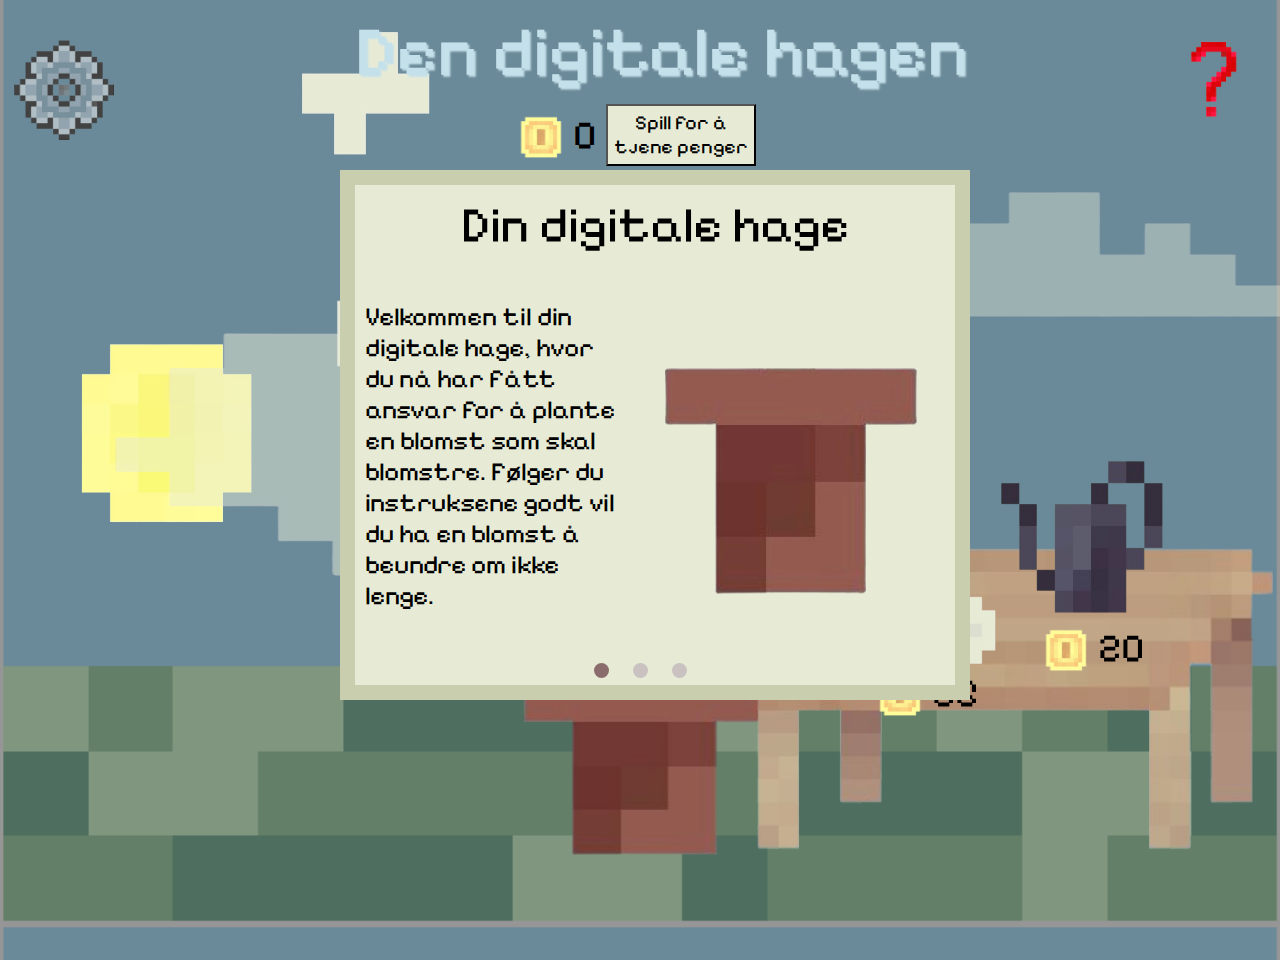
==== game.html @ eea5a21e "alle filer lagt til" ====
<!DOCTYPE html>
<html lang="en">

<head>
    <meta charset="UTF-8">
    <meta name="viewport" content="width=device-width, initial-scale=1.0">
    <title>Den digitale hagen </title>

    <link rel="stylesheet" href="game.css">
    <link rel="stylesheet" href="shared.css">

    <link rel="preconnect" href="https://fonts.googleapis.com">
    <link rel="preconnect" href="https://fonts.gstatic.com" crossorigin>
    <link href="https://fonts.googleapis.com/css2?family=Pixelify+Sans:wght@400..700&display=swap" rel="stylesheet">
</head>

<body>
    <section id="home">
        <div id="clouds">
            <img class="sky" id="sun" src="images/sun.png" alt="sun">
            <img class="sky" id="cloud1" src="images/cloud--6.png" alt="cloud">
            <img class="sky" id="cloud2" src="images/cloud-3.png" alt="cloud">
            <img class="sky" id="cloud3" src="images/cloud-4.png" alt="cloud">
            <img class="sky" id="cloud4" src="images/cloud-6.png" alt="cloud">
            <img class="sky" id="cloud5" src="images/bigger-cloud.png" alt="cloud">
            <img class="sky" id="cloud6" src="images/big-cloud.png" alt="cloud">


        </div>
        <h1>Den digitale hagen</h1>
        <div id="flowerpot">
            <img id="flower" src="images/empty-pot.png" alt="flower">
            <!-- <img id="flower" class="sad-flower" src="images/sad-center.png" alt=""> -->
        </div>
    </section>
    <section id="gameSettings">
        <img id="settings" src="images/cog-settings.png" alt="cog for settings">

        <div id="changeSet">
            <p id="exit">x</p>
            <h2>Spillinnstillinger</h2>
            <div id="musicControlls">
                <img id="music" src="images/music-medium.png" alt="speaker with music on">
                <input type="range" id="volume" min="0" max="100" step="1" value="50">
                <h3 id="volumeValue"></h3>
                <audio id="sound" src="audio/spring.mp3"></audio>
            </div>
            <!-- <img id="play" src="images/play.png" alt="play-button"> -->
            <a href="index.html"><button id="return">
                    <h3>Returner til forsiden</h3>
                </button></a>
        </div>
    </section>

    <div class="coins" id="yourCoins">
        <img id="coin" src="images/coin.png" alt="coin">
        <p id="saldo"></p>
        <button id="openGame">Spill for å tjene penger</button>
    </div>

    <img id="help" src="images/help.png" alt="questionmark button">
    <section id="howTo">
        <div id="welcome" class="slider">
            <h3>Din digitale hage</h3>
            <p> Velkommen til din digitale hage,
                hvor du nå har fått ansvar for å plante en blomst som skal blomstre.
                Følger du instruksene godt vil du ha en blomst å beundre om ikke lenge.
            </p>
            <img class="illustration" src="images/empty-pot-smaller.png" alt="empty pot">
        </div>
        <div id="sowSeed" class="slider">
            <h3>Så ditt frø</h3>
            <p> Spar opp penger så du har råd til et frø.
                Dette frøet sår du for å sette planten din i jord.
            </p>
            <img class="illustration" src="images/seed.png" alt="seed">
        </div>
        <div id="waterPlant" class="slider">
            <span id="exitAndPlay">x</span>
            <h3>Fortsett å gro</h3>
            <p> Spar opp enda mer penger for å kjøpe vann.
                For at planten din skal gro trenger den vann.
                Ikke bli bekymret om planten ser litt trist ut, den trenger nok bare litt mer vann.
            </p>
            <img class="illustration" src="images/watering-can.png" alt="watering-can">
        </div>
        <div id="navigation-button">
            <span class="dot active" onclick="changeSlide(0)"></span>
            <span class="dot" onclick="changeSlide(1)"></span>
            <span class="dot" onclick="changeSlide(2)"></span>
        </div>

    </section>

    <img id="table" src="images/table.png" alt="table">
    <img id="plate" src="images/plate.png" alt="plate">
    <img id="seed" src="images/seed.png" alt="seed">
    <img id="watering-can" src="images/watering-can.png" alt="waterig-can">
    <img id="pooring" class="watering-can-pooring" src="images/watering.png" alt="watering-can watering">

    <div class="coins" id="money-seed">
        <img id="coin" src="images/coin.png" alt="coin">
        <p id="priceS">25</p>
    </div>
    <div class="coins" id="money-water">
        <img id="coin" src="images/coin.png" alt="coin">
        <p id="priceW">20</p>
    </div>


    <div id="snakeGame">
        <div id="gameInstructions">
            <h3>Tjen penger!</h3>
            <p> Ved å hjelpe slyngplanten med å nå fram til området hvor solstrålen lyser
                tjener du penger som du kan bruke på planten din.
                Du bruker piltastene til å styre slyngplanten!
                Trykk på play knappen når du er klar.
                <br><br>
                Tips: Du kan ikke treffe veggene eller deg selv!
            </p>
            <div id="images">
                <img id="how" src="images/arrow-keys.png" alt="musetastene med piler">
                <img id="playGame" src="images/play.png" alt="play knapp">
            </div>
        </div>
        <div id="loss">
            <h3>GAME OVER</h3>
            <p>Det var leit, men det trenger ikke å være over helt enda.</p>
            <p id="newRound">Saml inn penger og spill på nytt</p>
            <p id="back">Saml inn penger og gå tilbake til planten din.</p>

        </div>
        <p id="exitGame">x</p>
        <div id="textGame">
            <h2>Klatreplanten</h2>
            <div id="points">
                <img id="coinGame" src="images/coin.png" alt="coin">
                <span id="score">0</span>
            </div>
        </div>
        <canvas id="gameCanvas" width="500" height="500"></canvas>

    </div>

    <h3 id="hurra">
        Hurra! Nå er blomsten din fantastisk!
        Du kan nå si deg fornøyd, eller fortsette å spille med klatreplanten for å se hvor mye penger du klarer å tjene.
    </h3>

    <script src="js/shared.js"></script>
    <script src="js/game.js"></script>
</body>

</html>
---- game.css ----
img {
    height: 100%;
    width: 100%;

}

body {
    margin: 0;
    background-image: url('images/background.png');
    background-size: cover;
    background-position: center;
    width: 100vw;
    height: 100vh;
    overflow: hidden;
    position: relative;
}

/* #play{
    width: 100px;
    height: 100px;

    position: absolute;
    top: calc(70% - 50px);
    left: calc(50% - 50px);
}

#play:hover{
    width: 105px;
    height: 105px;
    top: calc(70% - 52.5px);
    left: calc(50% - 52.5px);
    cursor: pointer;
} */


#flowerpot {
    height: 500px;
    width: 500px;
    position: fixed;
    top: calc(70% - 250px);
    left: (50% - 250px);
}

.sad-flower {
    height: 438px;
    width: 475px;
    position: fixed;
    top: calc(74% - 219px);
    left: calc(51% - 237.5px);
}

#home {
    display: flex;
    justify-content: center;
    position: relative;
}

.sky {
    width: 200px;
    height: 200px;
    position: absolute;

}

#sun {
    width: 310px;
    height: 300px;
    top: 480px;
    left: -180px;

}

#return {
    background-color: rgb(186, 193, 202);
    border-radius: 25px;

    position: relative;
    left: calc(50% - 111px);
    top: calc(90% - 34px);
    cursor: pointer;
}

#return:hover {
    width: 230px;
    height: 70px;
    left: calc(50% - 115px);
    top: calc(90% - 35px);
}


#return h3 {
    font-size: 20px;
}

#coin {
    width: 60px;
    height: 60px;

}

#saldo {
    font-size: 40px;
}

.coins {
    width: 254;
    height: 60px;

    display: flex;
    align-items: center;
}

#yourCoins {
    position: relative;
    left: calc(50% - 127px);
    top: calc(15% - 30px);
}

#money-seed {
    position: absolute;
    left: calc(72% - 50px);
    top: calc(77% - 30px);
    cursor: pointer;
}

#money-water {
    position: absolute;
    left: calc(85% - 50px);
    top: calc(72% - 30px);
    cursor: pointer;
}

#priceS {
    font-size: 40px;
    color: black;
}

#priceW {
    font-size: 40px;
    color: black;
}

#table {
    width: 600px;
    height: 600px;

    position: absolute;
    left: calc(80% - 300px);
    top: calc(73% - 300px);
}

#plate {
    width: 200px;
    height: 200px;

    position: absolute;
    left: calc(72% - 100px);
    top: calc(70% - 100px);
}

#seed {
    width: 100px;
    height: 100px;

    position: absolute;
    left: calc(72% - 50px);
    top: calc(68% - 50px);
}

#watering-can {
    width: 250px;
    height: 250px;

    position: absolute;
    left: calc(85% - 125px);
    top: calc(60% - 125px);
}

#pooring {
    display: none;
    width: 250px;
    height: 250px;

    position: absolute;
    left: calc(55% - 125px);
    top: calc(35% - 125px);
}

.watering-can-pooring {
    rotate: -45deg;
}

/* css til snake-spillet */

#openGame {
    font-size: 20px;
    width: 150px;
    padding: 5px;
    margin: 10px;

    background-color: #e7ebd6;
    cursor: pointer;
}

#snakeGame {
    width: 800px;
    height: 700px;
    background-color: rgb(101, 141, 101);

    position: absolute;
    left: calc(50% - 400px);
    top: calc(50% - 350px);
    display: none;
    flex-direction: row;
    flex-wrap: wrap;
    justify-content: center;

    box-shadow: 0 3px 10px rgb(0 0 0 / 0.2);

}

#snakeGame h2 {
    font-size: 50px;
    color: #e7ebd6;
    text-align: center;
    margin: 10px;

}

#gameInstructions {
    width: 500px;
    height: 500px;
    color: black;
    background-color: #e7ebd6;
    z-index: 1000;

    position: absolute;
    left: calc(50% - 250px);
    top: calc(58% - 250px);

    box-shadow: 0 3px 10px rgb(0 0 0 / 0.2);
}

#gameInstructions h3 {
    font-size: 35px;
    text-align: center;
    margin: 20px 0;
}

#gameInstructions p {
    font-size: 22px;
    padding: 0 20px;
    margin: 0;
}

#images {
    display: flex;
    align-items: center;
    justify-content: center;
}

#how {
    width: 200px;
    height: 200px;
}

#playGame {
    height: 100px;
    width: 100px;
    padding: 0 50px;
    cursor: pointer;
}

#playGame:hover {
    height: 105px;
    width: 105px;
    padding: 0 47.5px;
}

#loss {
    background-color: #b87272;
    color: #e7ebd6;
    width: 400px;
    height: 200px;
    height: fit-content;
    position: absolute;
    left: calc(50% - 200px);
    top: calc(50% - 166px);

    z-index: 1500;
    padding: 10px;

    display: none;
}

#loss h3 {
    font-size: 30px;
    text-align: center;
    margin: 0;
}

#loss p {
    font-size: 25px;
    text-align: center;
}

#newRound,
#back {
    padding: 5px;
    border: 2px solid #934a4a;
    border-radius: 15px;
    cursor: pointer;
}

#newRound:hover,
#back:hover {
    text-decoration: underline solid 2px #934a4a;
}


#exitGame {
    font-size: 70px;
    position: absolute;
    top: calc(-7% - 35px);
    left: calc(97% - 35px);
    color: #e7ebd6;
    cursor: pointer;
}

#exitGame:hover {
    font-size: 72px;

    position: absolute;
    top: calc(-7% - 37px);
    left: calc(97% - 35px);
    color: #e7ebd6;

}

canvas {
    display: none;
    border-style: 10px;
    margin-bottom: 40px;
    box-shadow: 0 3px 10px rgb(0 0 0 / 0.2);
}

#textGame {
    display: flex;
    align-items: center;
    flex-direction: column;
}

#points {
    height: 50px;
    margin: -5px;
    display: flex;
    flex-wrap: wrap;
    align-items: center;
    align-content: center;
}

#score {
    font-size: 30px;
}

#coinGame {
    width: 40px;
    height: 40px;
}

#howTo {
    width: 100%;
    height: 100%;
    position: relative;
}

#howTo #welcome,
#howTo #sowSeed,
#howTo #waterPlant {
    width: 600px;
    height: 500px;
    background-color: #e7ebd6;
    border: 15px solid #c9ceaf;

    position: absolute;
    top: calc(40% - 250px);
    left: calc(50% - 300px);

}

#howTo div:first-child {
    z-index: 1;
}

#howTo div:nth-child(2) {
    z-index: 1;
}

#howTo div:nth-child(3) {
    z-index: 1;
}

#navigation-button {
    text-align: center;
    position: relative;
    top: calc(68% - 9px);

    z-index: 1000;
}

.dot {
    cursor: pointer;
    height: 15px;
    width: 15px;
    margin: 0 10px;
    background-color: #cac1c1;
    border-radius: 50%;
    display: inline-block;
    transition: 1s;
}

.active,
.dot:hover {
    background-color: #8b6c6c;
    transition: 1s;
}

.slider {
    opacity: 0;
    transition: opacity 0.3s;
}

.slider:first-child {
    opacity: 1;
}

#welcome {
    display: grid;
    grid-template-columns: 1fr 1fr;
    grid-template-rows: 80px 1fr 80px;
    align-items: center;
}


#sowSeed {
    display: grid;
    grid-template-columns: 1fr 1fr;
    grid-template-rows: 80px 1fr 80px;
    align-items: center;

}

#waterPlant {
    display: grid;
    grid-template-columns: 1fr 1fr;
    grid-template-rows: 80px 1fr 80px;
    align-items: center;

}

#exitAndPlay {
    font-size: 70px;
    position: absolute;
    top: calc(4% - 41.5px);
    left: calc(95% - 20.5px);
    color: #23241e;
    cursor: pointer;
    margin: 0px;
}


#howTo h3 {
    font-size: 50px;
    text-align: center;
    grid-row: 1/2;
    grid-column: 1/3;
}

#howTo p {
    font-size: 26px;
    padding: 10px;
}

.illustration {
    width: 330px;
    height: 330px;
    z-index: 1;

}

#hurra{
    margin: 120px;
    padding: 10px;
    font-size: 40px;
    text-align: center;
    z-index: 1;
    display: none;
    position: relative;
    background-color: #d6e3ebbd;
}
---- shared.css ----
body {
    position: relative;
}

h1 {
    font-size: 70px;
    color: #c4e0ea;
    text-shadow: 2px 2px 2px;
    position: absolute;
    left: calc(50% - 295px);
    margin: 10px;
}

h1,
h2,
h3,
p,
span, 
button {
    font-family: "Pixelify Sans", sans-serif;
    font-optical-sizing: auto;
    font-style: normal;
    font-weight: 100;
}

#settings {
    width: 100px;
    height: 100px;
    position: absolute;
    left: calc(5% - 50px);
    top: calc(10% - 50px);
}

#settings:hover {
    width: 105px;
    height: 105px;
    left: calc(5% - 52.5px);
    top: calc(10% - 52.5px);

    cursor: pointer;
}


#changeSet {
    width: 500px;
    height: 400px;
    background-color: #6b778e;

    position: absolute;
    top: calc(50% - 200px);
    left: calc(50% - 250px);
    box-shadow: 0 3px 10px rgb(0 0 0 / 0.2);

    transition: 3s;
    display: none;
    z-index: 1000;
}

#changeSet h2 {
    font-size: 40px;
    color: rgb(16, 16, 69);

    position: absolute;
    left: calc(50% - 155px);
}

#changeSet #play {
    width: 100px;
    height: 100px;

    position: relative;
    top: calc(70% - 50px);
    left: calc(50% - 50px);
}

#changeSet #play:hover {
    width: 105px;
    height: 105px;
    top: calc(70% - 52.5px);
    left: calc(50% - 52.5px);
    cursor: pointer;
}

#musicControlls {
    position: absolute;
    top: calc(30% - 35px);
    left: calc(50% - 165px);

    display: flex;
    align-items: center;
    width: 90%;
}

#music {
    width: 60px;
    height: 60px;
    padding: 10px;
    /* position: absolute;
    top: calc(40% - 50px);
    left: calc(50% - 50px); */
    cursor: pointer;
}

input[type=range] {
    -webkit-appearance: none;
    /* Remove default styling for WebKit browsers */
    width: 40%;
    /* Set the width of the input range */
    height: 10px;
    /* Set the height of the input range */
    background: #72779f;
    /* Set the default background color */
    outline: none;
    /* Remove the outline */
    border-radius: 5px;
    /* Set border radius */
}

/* Customize the appearance of the track */
input[type=range]::-webkit-slider-runnable-track {
    width: 100%;
    /* Set the width of the track */
    height: 10px;
    /* Set the height of the track */
    background: #a9b7ca;
    /* Set the background color of the track */
    border-radius: 5px;
    /* Set border radius */
}

/* Customize the appearance of the thumb (handle) */
input[type=range]::-webkit-slider-thumb {
    -webkit-appearance: none;
    /* Remove default styling for WebKit browsers */
    width: 20px;
    /* Set the width of the thumb */
    height: 20px;
    /* Set the height of the thumb */
    background: #2e344a;
    /* Set the background color of the thumb */
    border-radius: 50%;
    /* Set border radius to make it circular */
    cursor: pointer;
    /* Set cursor to pointer */
    margin-top: -5px;
    /* Align the thumb vertically */
}

/* Customize the appearance of the thumb (handle) when active */
input[type=range]:active::-webkit-slider-thumb {
    background: #12184d;
    /* Set the background color of the thumb when active */
}

#musicControlls h3 {
    font-size: 30px;
    padding: 10px;
}

#exit,
#out {
    font-size: 70px;
    position: absolute;
    top: calc(4% - 41.5px);
    left: calc(95% - 20.5px);
    color: #e7ebd6;
    cursor: pointer;
    margin: 0px;
}

#exit:hover,
#out:hover{
    font-size: 72px;

    position: absolute;
    top: calc(4% - 43px);
    left: calc(95% - 21px);
    color: #e7ebd6;

}


#help {
    width: 100px;
    height: 100px;
    position: absolute;
    top: calc(8% - 50px);
    left: calc(95% - 50px);

}

#help:hover {
    width: 105px;
    height: 105px;
    top: calc(8% - 52.5px);
    left: calc(95% - 52.5px);
    cursor: help;
}

#info {
    background-color: #e3acac;
    width: 500px;
    height: 400px;

    position: absolute;
    top: calc(50% - 200px);
    left: calc(50% - 250px);
    box-shadow: 0 3px 10px rgb(0 0 0 / 0.2);

    /* position: relative;
    top: calc(50% - 200px);
    left: calc(50% - 250px);
    box-shadow: 0 3px 10px rgb(0 0 0 / 0.2); */

    transition: 3s;
    display: none;
    z-index: 1000;
}

/* skyer som er både på forside og spill */


.sky {
    width: 200px;
    height: 200px;
    position: absolute;

}



#cloud2 {
    top: 240px;
    width: 280px;
    height: 200px;
}

#cloud3 {
    top: 190px;
    width: 350px;
    height: 260px;
}

#cloud4 {
    top: 330px;
    width: 400px;
    height: 250px;
}

#cloud5 {
    top: 100px;
    width: 500px;
    height: 340px;
    opacity: 0.4;
}

#cloud6 {
    top: 230px;
    width: 600px;
    height: 380px;
    opacity: 0.5;
}
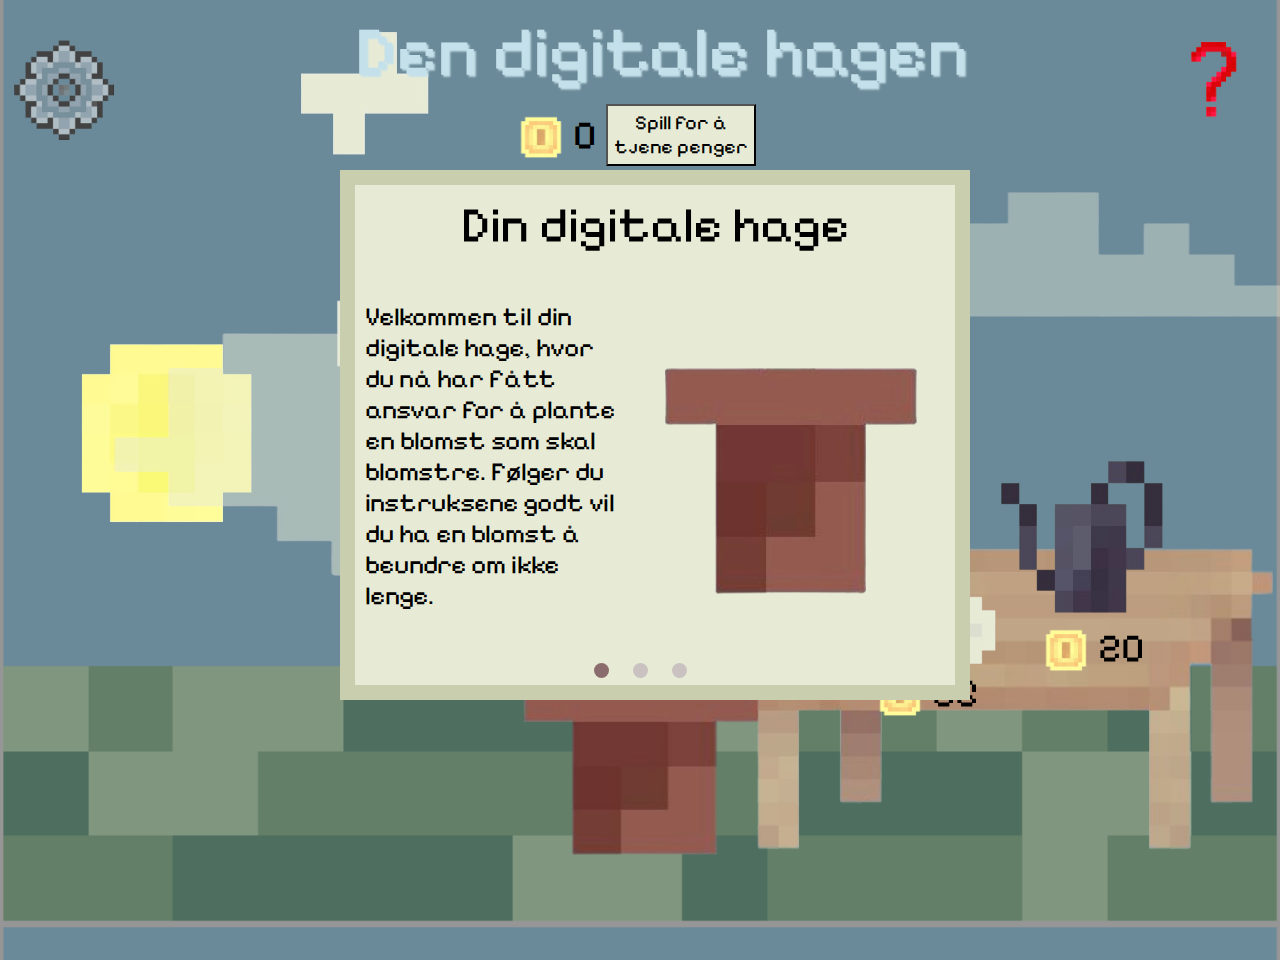
==== commit b10b7e29: "la til favicon i begge html dokumenter" ====
--- a/game.html
+++ b/game.html
@@ -12,6 +12,11 @@
     <link rel="preconnect" href="https://fonts.googleapis.com">
     <link rel="preconnect" href="https://fonts.gstatic.com" crossorigin>
     <link href="https://fonts.googleapis.com/css2?family=Pixelify+Sans:wght@400..700&display=swap" rel="stylesheet">
+
+    <link rel="apple-touch-icon" sizes="180x180" href="images/favicon_io (2)//apple-touch-icon.png">
+    <link rel="icon" type="image/png" sizes="32x32" href="images/favicon_io (2)//favicon-32x32.png">
+    <link rel="icon" type="image/png" sizes="16x16" href="images/favicon_io (2)//favicon-16x16.png">
+    <link rel="manifest" href="images/favicon_io (2)//site.webmanifest">
 </head>
 
 <body>
@@ -151,4 +156,5 @@
     <script src="js/game.js"></script>
 </body>
 
-</html>+</html>
+
